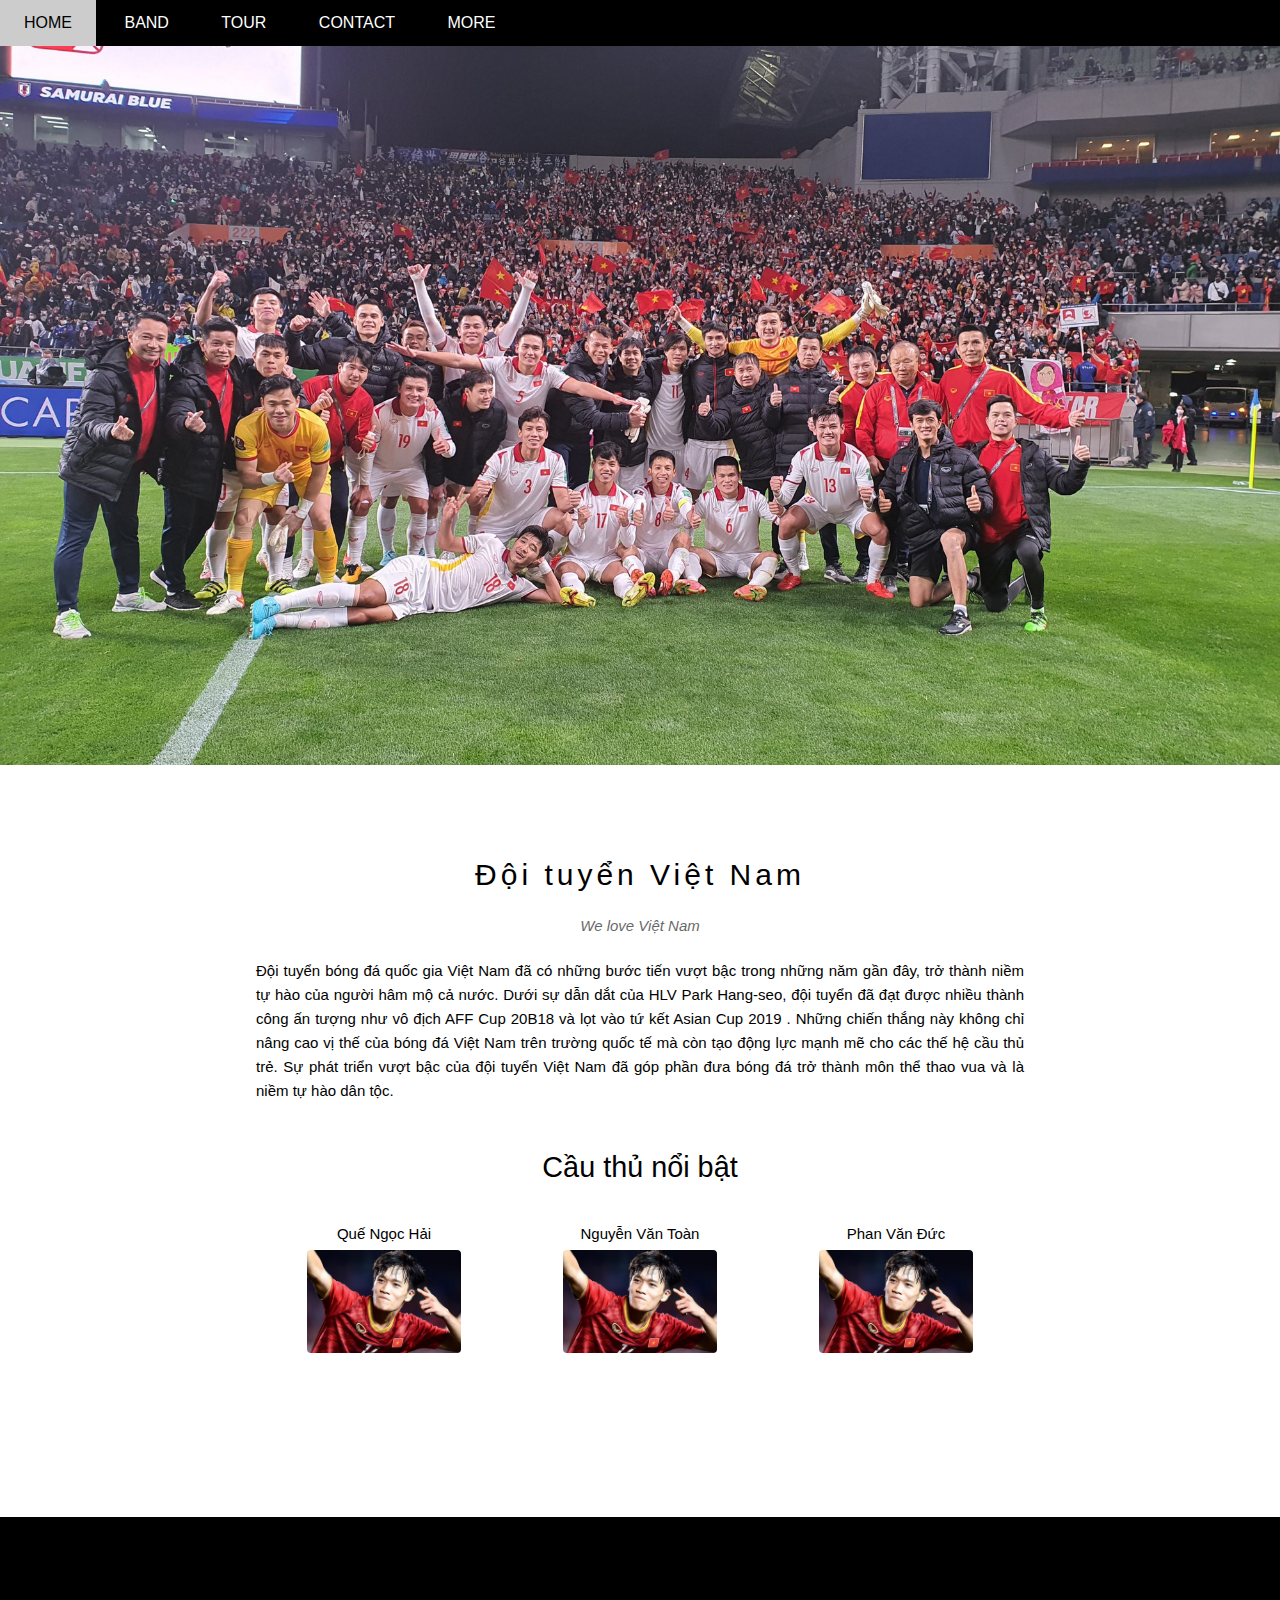
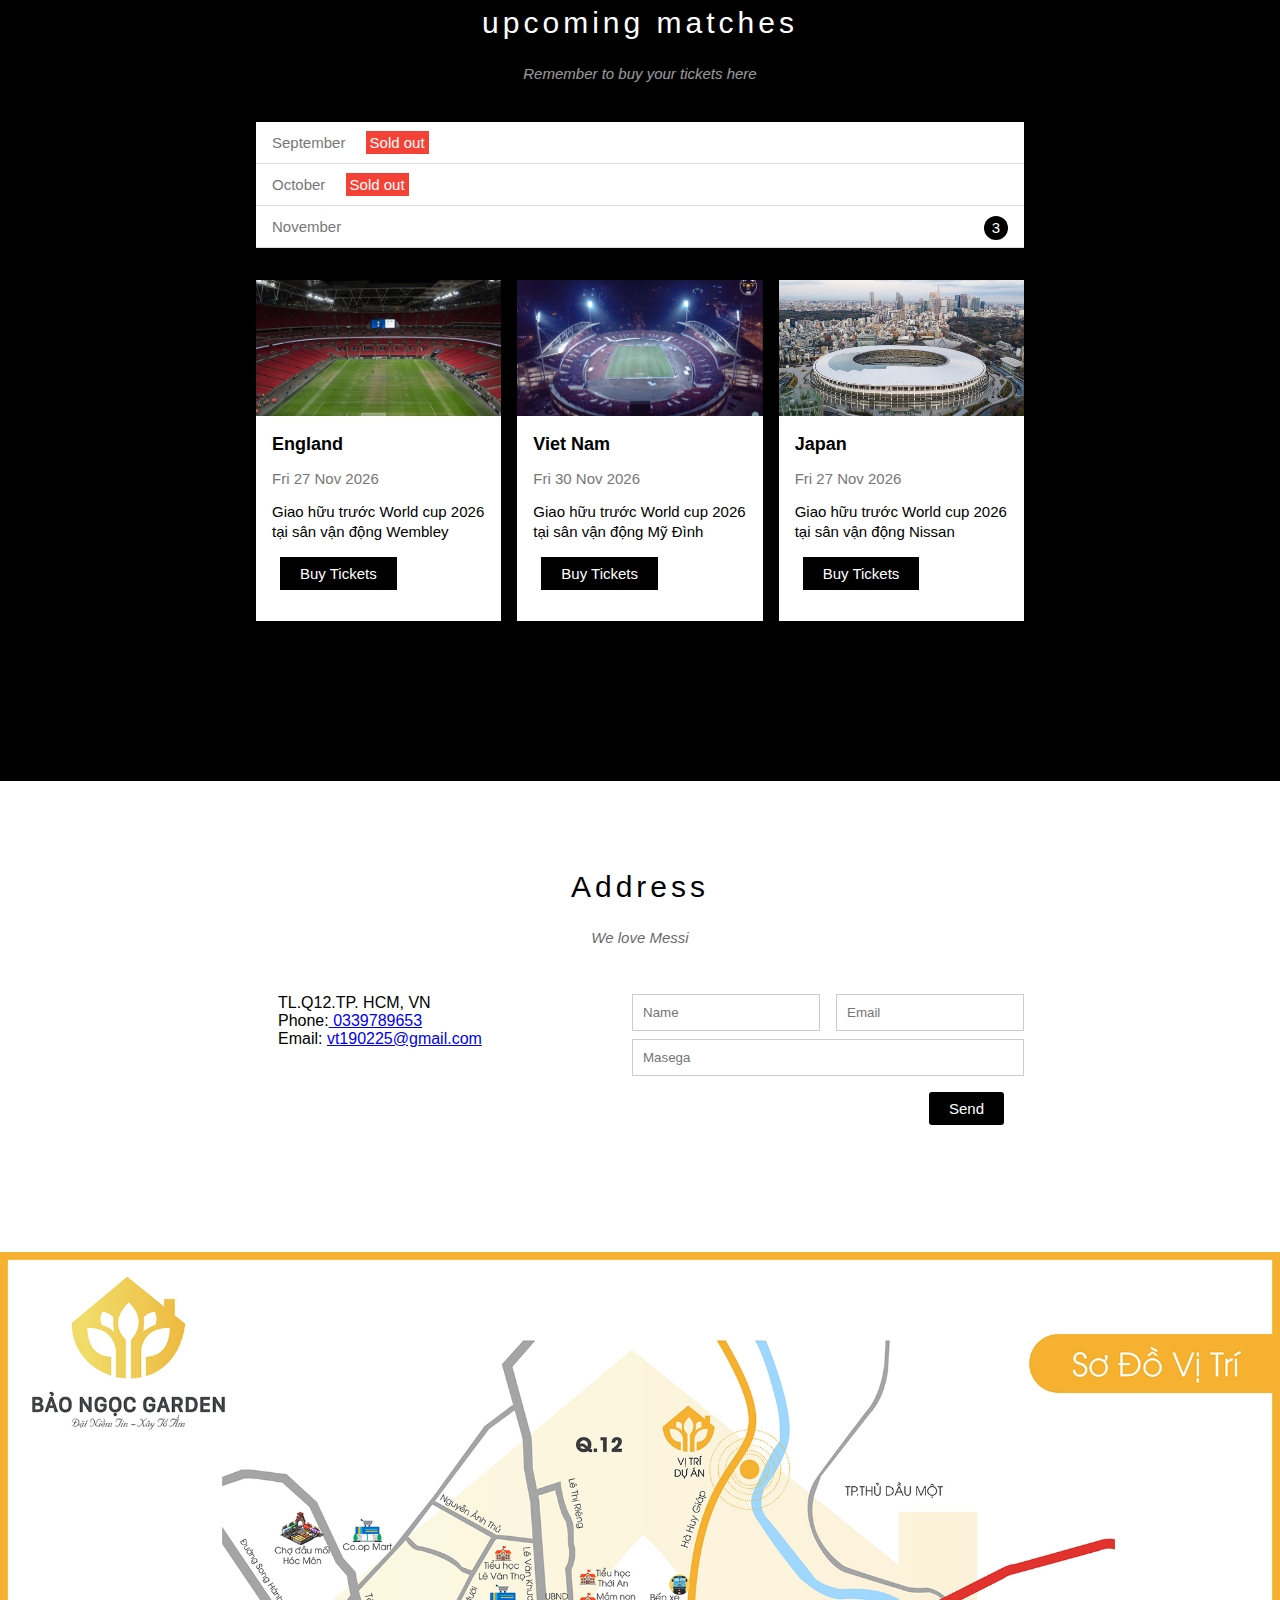
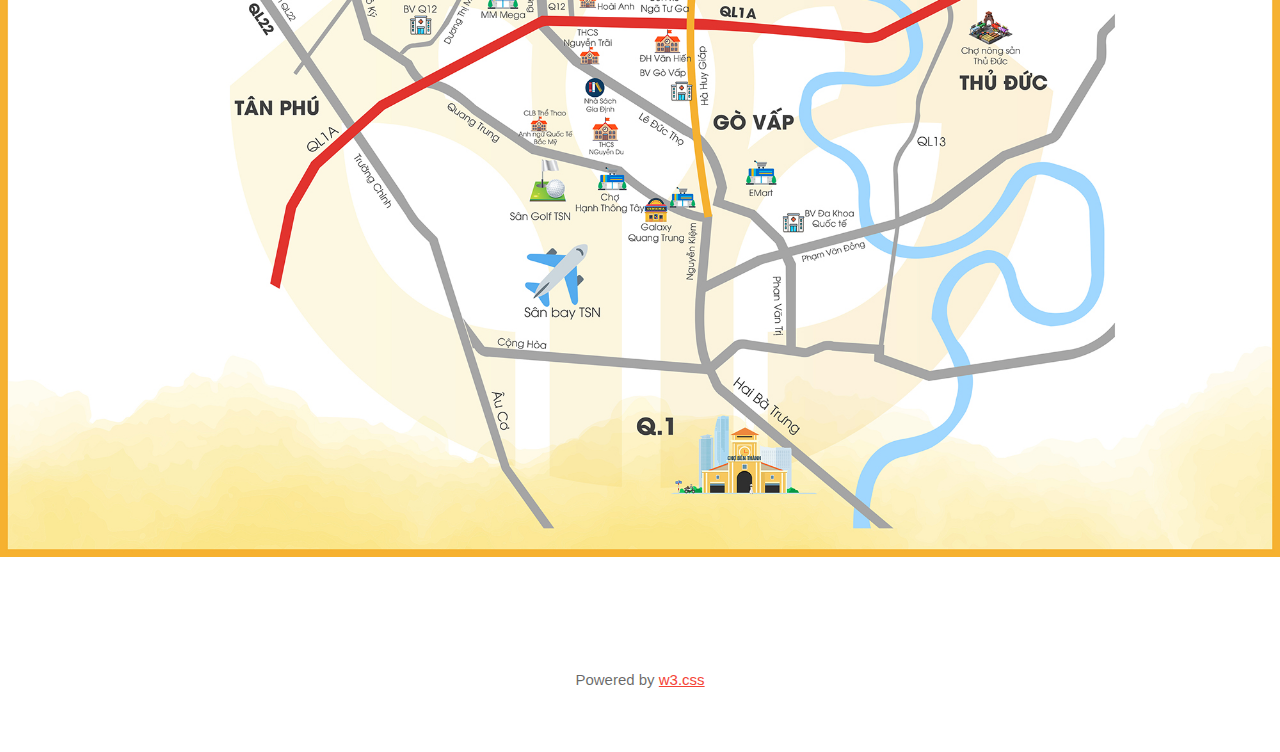
==== index.html @ 1b7d29dd "web mua vé bóng đá" ====
<!DOCTYPE html>
<html lang="en">
<head>
    <meta charset="UTF-8">
    <meta name="viewport" content="width=device-width, initial-scale=1.0">
    <title>bán vé đội tuyển VN</title>
    <link rel="icon" href="./assesr/assest/img/fkscvpyvqaa1fv9-jfif-167139012-9444-5939-1671391905.jpg" type="image/x-icon" />
    <link rel="stylesheet" href="assesr/assest/css/styles.css/styles.css">
    <link rel="stylesheet" href="assesr/assest/css/styles.css/responsive.css">
    <link rel="stylesheet" href="https://cdnjs.cloudflare.com/ajax/libs/font-awesome/6.5.2/css/all.min.css" integrity="sha512-SnH5WK+bZxgPHs44uWIX+LLJAJ9/2PkPKZ5QiAj6Ta86w+fsb2TkcmfRyVX3pBnMFcV7oQPJkl9QevSCWr3W6A==" crossorigin="anonymous" referrerpolicy="no-referrer" />
</head>
<body>
    <div id="main">
        <div id="header">
            <!-- begin: nav -->
            <nav id="nav">
                <li><a href="#">Home</a></li>
                <li><a href="#band">Band</a></li>
                <li><a href="#tour">Tour</a></li>
                <li><a href="#contact">Contact</a></li>
                <li>
                    <a  href="#">
                        More
                        <i class="nav-arow-down fa-solid fa-chevron-down"></i>
                    </a>
                    <ul class="subnav">
                        <li><a href="#">Merchandise</a></li>
                        <li><a href="#">Extras</a></li>
                        <li><a href="#">Media</a></li>
                    </ul>
                </li>
            </nav>
            <!-- end: nav -->
            <!--begin seach: button -->
            <div class="seach-btn">
                <i class="seach-icon fa-solid fa-magnifying-glass"></i>
            </div>

            <div id="mobile-menu" class="mobile-menu-btn">
                <i class="menu-icon fa-solid fa-bars"></i>
            </div>  
            <!--end seach: button -->
           
        </div>

        <div id="slider">
            <img src="assesr/assest/img/87407b5b44088a56d319-16487016320961862837204.jpg" alt="">
        </div>

        <div id="content">
            <!-- About section -->
            <div id="band" class="content-secrion">
                <h2 class="section-heading">Đội tuyển Việt Nam</h2>
                <p class="section-sub-heading">We love Việt Nam</p>
                <p class="about-text">Đội tuyển bóng đá quốc gia Việt Nam đã có
                    những bước tiến vượt bậc trong những năm gần đây, trở thành
                    niềm tự hào của người hâm mộ cả nước. Dưới sự dẫn dắt của 
                    HLV Park Hang-seo, đội tuyển đã đạt được nhiều thành công ấn 
                    tượng như vô địch AFF Cup 20B18 và lọt vào tứ kết Asian Cup 2019
                    . Những chiến thắng này không chỉ nâng cao vị thế của bóng đá Việt
                    Nam trên trường quốc tế mà còn tạo động lực mạnh mẽ cho các thế hệ cầu
                    thủ trẻ. Sự phát triển vượt bậc của đội tuyển Việt Nam đã góp phần đưa
                    bóng đá trở thành môn thể thao vua và là niềm tự hào dân tộc.
                </p>
            
                <div class="members-list">
                    <h3 class="member-heading">Cầu thủ nổi bật</h3>
                    <div class="member-item s-col-full mt-16 column col-third text-center">
                        <p class="member-name">Quế Ngọc Hải</p>
                        <img src="assesr/assest/img/nguyen-hoang-duc-3.webp" alt="" class="member-img">
                    </div>

                    <div class="member-item s-col-full mt-16 column col-third text-center">
                        <p class="member-name">Nguyễn Văn Toàn</p>
                        <img src="assesr/assest/img/nguyen-hoang-duc-3.webp" alt="" class="member-img">
                    </div>

                    <div class="member-item s-col-full mt-16 column col-third text-center">
                        <p class="member-name">Phan Văn Đức</p>
                        <img src="assesr/assest/img/nguyen-hoang-duc-3.webp" alt="" class="member-img">
                    </div>
                    <div class="clear"></div>
                </div>
            </div>
                
            <!-- Tuor section -->
            <div id="tour" class="tour-section">
                <div class="content-secrion text-white">
                    <h2 class="section-heading">upcoming matches</h2>
                    <p class="section-sub-heading">Remember to buy your tickets here</p>

                    <ul class="tickets-list">
                        <li>September <span class="sold-out">Sold out</span></li>
                        <li>October <span class="sold-out">Sold out</span></li>
                        <li>November <span class="quantity">3</span></li>
                    </ul>
                
                        
                    <div class="row place-list">
                        <div class="s-col-full col-third column place-item mt-16">
                            <img src="./assesr/assest/img/wembley134-15867470716161013826129.jpg" alt="" class="place-img" >
                            <div class="place-body">
                                <h3 class="place-heading">England</h3>
                                <p class="place-time">Fri 27 Nov 2026</p>
                                <p class="place-desc">Giao hữu trước World cup 2026 tại sân vận động Wembley</p>
                                <botton class="btn s-full-width js-buy-ticket">Buy Tickets</botton>
                            </div>
                        </div>
                        <div class="s-col-full col-third column place-item mt-16">
                            <img src="assesr/assest/img/Screenshot-8-1140x570.png" alt="" class="place-img" >
                            <div class="place-body">
                                <h3 class="place-heading">Viet Nam</h3>
                                <p class="place-time">Fri 30 Nov 2026</p>
                                <p class="place-desc">Giao hữu trước World cup 2026 tại sân vận động Mỹ Đình</p>
                                <botton class="btn s-full-width js-buy-ticket">Buy Tickets</botton>
                            </div>
                        </div>
                        <div class="s-col-full col-third column place-item mt-16">
                            <img src="assesr/assest/img/1920px-New_national_stadium_tokyo_1.jpg" alt="" class="place-img" >
                            <div class="place-body">
                                <h3 class="place-heading">Japan</h3>
                                <p class="place-time">Fri 27 Nov 2026</p>
                                <p class="place-desc">Giao hữu trước World cup 2026 tại sân vận động Nissan</p>
                                <botton class="btn s-full-width js-buy-ticket">Buy Tickets</botton>
                            </div>
                        </div>
                    </div>
                    <div class="clear"></div>
                </div>
            </div>

            <!--begin: contact section -->
            <div id="contact" class="content-secrion ">
                <h2 class="section-heading">Address</h2>
                <p class="section-sub-heading">We love Messi</p>

                <div class="row contact-content">
                    <div class="col col-tow s-col-full contact-info">
                        <p><i class="fa-solid fa-location-dot"></i>TL.Q12.TP. HCM, VN </p>
                        <p><i class="fa-solid fa-phone"></i>Phone:<a href="tel:0339789653"> 0339789653</a></p>
                        <p><i class="fa-solid fa-envelope"></i>Email: <a href="mailto:vt190225@gmail.com">vt190225@gmail.com</a></p>
                    </div>
                    <div class="row col-tow s-col-full contact-form">
                        <form action="">
                            <div class="row">
                                <div class="column col-tow">
                                    <input type="text" name="" placeholder="Name" required id="" class="form-control">
                                </div>
                                <div class="column col-tow">
                                    <input type="email" name="" placeholder="Email" required id="" class="form-control">
                                </div>
                            </div>  
                            
                            <div class="row mt-8">
                                <div class="column col-full">
                                    <input type="text" name="" placeholder="Masega" required id="" class="form-control">
                                </div>
                            </div>
                            <input class="btn mt-16" type="submit" value="Send">
                        </form>
                    </div>
                </div>
            </div>
            <!-- end:contact section -->

            <div class="map-section">
                <img src="./assesr/assest/img/map.jpg" alt="Map">
            </div>
        </div>

        <div id="footer">
            <div class="socials-list">
               <a href=""><i class="fa-brands fa-facebook-f"></i></a>
               <a href=""><i class="fa-brands fa-instagram"></i></a>
               <a href=""><i class="fa-brands fa-square-twitter"></i></a>
               <a href=""><i class="fa-brands fa-pinterest-p"></i></a>
               <a href=""><i class="fa-brands fa-linkedin-in"></i></a>
               <a href=""><i class="fa-brands fa-tiktok"></i></a>
            </div>
            <p class="copyright">Powered by <a href="">w3.css</a></p>
        </div>
    </div>

    <div class="modal js-modal">
        <div class="modal-container js-modal-container">
            <div class="modal-close js-modal-close">
                <i class="fa-solid fa-xmark"></i>
            </div>
            <header class="modal-header">
                <i class="fa-solid fa-suitcase"></i>
                Tickets
            </header>
            <div class="modal-body">
                <label for="quatity" class="modal-label">
                    <i class="fa-solid fa-cart-shopping"></i>
                    Tickets, $15 per person
                </label>
                <input id="quatity" type="text" class="modal-input" placeholder="How many ?">

                <label for="login" class="modal-label">
                    <i class="fa-solid fa-user"></i>
                    Send to
                </label>
                <input id="login" type="text" class="modal-input" placeholder="Enter email...">

                <button id="buy-tickets">
                    Pay<i class="fa-solid fa-check"></i>
                </button>
            </div>
            <footer class="modal-footer">
                <p class="modal-help">Need <a href="http://">help?</a></p>
            </footer>
        </div>
    </div>
    <script>
        var header = document.getElementById('header');
        var mobileMenu = document.getElementById('mobile-menu');
        var headerHeight = header.clientHeight;

        mobileMenu.onclick = function() {
            var isclosed = header.clientHeight === headerHeight;
            if (isclosed) {
                header.style.height = 'auto';
            } else {
                header.style.height = null;
            }
        }
        // tự đóng khi chin menu
        var menuItems = document.querySelectorAll('#nav li a[href*="#"]');
        for (var i = 0; i < menuItems.length; i++) {
            var menuItem = menuItems[i]

             menuItem.onclick = function(even) {
                var isParentMenu = this.nextElementSibling && this.nextElementSibling.classList.contains('subnav')
                if (isParentMenu) {
                    even.preventDefault()
                } else {
                    header.style.height = null;
                }
            }
        }
    </script>
    <script>
        const buyBtns = document.querySelectorAll('.js-buy-ticket');
        const modal = document.querySelector('.js-modal');
        const modalContainer = document.querySelector('.js-modal-container');
        const modalClose = document.querySelector('.js-modal-close');
        //hàm hiển thị modal mua vé (thêm class open vào modal)
         function showBuyTickets() {
            modal.classList.add('open')
         }

        //hàm ẩn modal mua vé (gỡ bỏ class open của modal)
         function hideBuyTickets() {
            modal.classList.remove('open')
         }

         //lặp qua từng the button và nghe hành vi click
        for (const buyBtn of buyBtns) {
            buyBtn.addEventListener('click', showBuyTickets);
        }

        //Nghe hành vi click vào butoon close
        modalClose.addEventListener('click', hideBuyTickets)
        modal.addEventListener('click' , hideBuyTickets)
        modalContainer.addEventListener('click' , function (event) {
            event.stopPropagation()
        } )
    </script> 
 
</body>
</html>
---- assesr/assest/css/styles.css/styles.css ----
/* reset css */

* {
    padding: 0;
    margin: 0;
    box-sizing: border-box;
}

html {
    scroll-behavior: smooth;
    font-family: Arial, Helvetica, sans-serif;
}
.btn:hover {
    background-color: #f44336;
}
/* row */

.clear {
    clear:both;
}

.text-white {
    color:#fff !important;
}

.text-center {
    text-align: center !important;
}

.pull-right {
    float: right !important;
}

.row {
    margin-left: -8px;
    margin-right: -8px;
}

.row::after {
    content: "";
    display: block;
    clear:both;
}

.column {
    float: left;
    padding-left: 8px;
    padding-right: 8px;
}

.col-third {
    width: 33.3333%;
}

.mt-8 {
    margin-top: 8px !important      ;
}

.mt-16 {
    margin-top: 16px !important;
}

.col-tow {
    width: 50%;
}

.col-full {
    width: 100%;
}

/* main */

#main {

}

#header {
    z-index: 1;
    position: fixed;
    top: 0;
    left: 0;
    right: 0;
    height: 46px;
    background-color: #000;
}

#nav, .subnav {
    list-style-type: none;
}

#nav {
    
}

#nav > li {
    display:inline-block;
}

#nav li {
    position:relative;
}

#nav > li > a {
    display: block;
    color: #fff;
    text-transform: uppercase;
}

#nav li a {
    text-decoration: none;
    line-height: 46px;
    padding: 0 24px;
    display: block;
}

#nav li:first-child {
    display: inline-block
}

#nav > li:hover .subnav {
    display: block;

}


#nav .subnav li:hover a,
#nav > li:hover > a {
    color:#000;
    background-color: #ccc;
}

#nav .nav-arow-down {
    font-size: 11px;
}

#nav .subnav li:first-child {
    display: block;
}

#nav .subnav {
    min-width: 150px;
    box-shadow: 0 0 8px solid rgba(0, 0, 0, 0,3);
    display: none; 
    top: 100%;
    left: 0;
    position: absolute;
    background-color: #fff;
}

#nav .subnav a {
    line-height: 42px;
    padding: 0 16px;
    color:#000;
}

#nav .subnav li:hover {
    color:#000;
    background-color: #ccc;
}

#nav {
    display: inline-block;
}
#header .mobile-menu-btn,
#header .seach-btn {
    float: right;
    cursor: pointer;
    padding: 0 21px;
}
#header .mobile-menu-btn:hover,
#header .seach-btn:hover { 
    cursor: pointer;
    background-color: #f44336;
}


#header .menu-icon,
#header .seach-icon {
    color:#fff;
    font-size:20px;
    line-height: 46px;
}

#header .mobile-menu-btn {
    position: absolute;
    top:0;
    right: 0; 
    margin-right: 35px;
    display: none; 
    border-bottom-left-radius: 3px;
}

#slider img{
    width: 100%;
    padding-top: 45px;
} 


#centent {
    width: 800px;
}
 
#content .content-secrion {
    width: 800px;
    max-width: 100%;
    margin-left: auto;
    margin-right: auto;
    padding: 64px 16px 112px 16px;
}

#content .section-heading {
    text-align: center;
    margin: 25px;
    font-weight: 500;
    font-size: 30px;
    letter-spacing: 4px;
}

#content .section-sub-heading {
    text-align: center;
    margin: 25px 0;
    font-style: italic;
    font-size: 15px;
    opacity: 0.6;
}

#content .about-text {
    text-align: justify;
    margin-top: 25px;
    font-size: 15px;
    line-height: 1.6;
}

#content .members-list {
    margin: 48px 0;

}

#content .member-heading {
    margin-bottom: 25px;
    font-size: 1.8rem;
    font-weight: 500;
    justify-content:center ;
    display: flex;
}

#content .member-list {
    margin-top: 32px;
    display: flex;
    justify-content: space-around;  
    float: left;
    text-align: center;
    align-items: center; 
}


#content .member-name {
    font-size: 15px;
}

#content .member-img { 
    width: 154px;
    border-radius: 4px;
    margin-top: 8px;
}


/* tuor section */

.tour-section {
    background-color: #000;
}

.tickets-list {
    list-style-type: none;
    background-color: #fff;
    color: #000;
    margin-top: 40px;
}

.tickets-list li {
    color: #777;
    font-size: 15px;
    padding: 12px 16px;
    border-bottom: 1px solid #ddd;
}

.tickets-list .sold-out {
    margin-left: 16px;
    background-color: #f44336;
    padding: 3px 4px;
    color: #fff;
}

.tickets-list .quantity {
    width: 24px;
    height: 24px;
    color:#fff;
    float: right;
    background-color: #000; 
    text-align: center;
    line-height: 24px;
    border-radius: 50%;
    margin-top: -2px;
}
/* place */
.place-list {
    margin-top: 16px;
    margin-bottom: 48px;
}



.place-img {
    height: 136px;
    width: 100%;
    display: block;
}

.place-img:hover {
    opacity: 0.6;
}

.place-body {
    font-size: 15px;
    background-color: #fff;
    color:#000;
    padding: 18px 16px 16px 16px;
}

.place-heading {
    font-size:18px;
    font-weight: 600;
}

.place-time {
    margin-top: 15px;
    font-weight: 300;
    color:#777;
}

.place-desc {
    margin-top: 15px;
    line-height: 20px;
}

/* map section */

.map-section img {
    width: 100%;
}

.btn {
    margin: 15px 0 15px 8px;
    background-color: #000;
    color:#fff;
    text-decoration: none;
    padding: 8px 20px;
    display: inline-block;
}

/* footer */

#footer {
    padding: 64px 16px;
    text-align: center;
}

#footer .socials-list {
    font-size: 22px;
}
 
#footer .socials-list a {
    padding: 0 3px;
    color: rgba(0, 0, 0, 0.6);
}

#footer .socials-list a:hover {
    color: rgba(0, 0, 0, 0.3);
}

#footer .copyright {
    margin-top: 20px;
    color: rgba(0, 0, 0, 0.6);
    font-size: 15px;
}

#footer .copyright a {
    color: #f44336;
}

/* modal */
.modal {
    justify-content: center;
    align-items: center;
    position: fixed;
    top: 0;
    right: 0;
    bottom: 0;
    left: 0;
    background: rgba(0, 0, 0, 0.3);
    display: none;
}

.modal.open {
    display: flex;
}


.modal-container {
    background-color: #fff;
    width: 60%; 
    /* min-width: calc(100% - 32px);  */
    min-height: 200px;
    position: relative;
    animation: modal ease-in .4s ;
}

.modal-close {
    position: absolute;
    right: 0;
    top: 0;
    color:#fff;
    padding: 12px;
    cursor: pointer;
    opacity: 0.8;
}

.modal-close:hover {
    /* background-color: #85ccc5; */
    opacity: 1;
    /* color:#f44336; */
}

.modal-header {
    height: 130px;
    background-color: #009688;
    display: flex;
    align-items: center;
    justify-content: center;
    font-size: 30px;
    color: #fff;
}

.modal-header i {
    padding-right: 16px;
}

.modal-body {
    padding: 16px;
}
.modal-label {
    display: block;
    font-size: 15px;
}

.modal-input {
    border: 1px solid #ccc;
    padding: 11px;
    width: 100%;
    font-size: 15px;
    margin-bottom: 24px;
}

.modal-label {
    margin-bottom: 12px;
}

#buy-tickets {
    color:#fff;
    background-color: #009688;
    font-size: 15px;
    width: 100%;
    border: none;
    text-transform: uppercase;
    padding: 12px;
    opacity: 1;
}

#buy-tickets:hover {
    cursor: pointer;
    opacity: 0.8;
}
#buy-tickets i {
    padding-left: 5px;
}




.modal-footer {
    padding: 16px;
    text-align: right;
}

.modal-footer a {
    color: #2196F3;
}

.contact-info {
    /* display: flex;
    justify-content: space-around; */
    font-size: 16px;
}


.contact-info i[class*="fa-"] {
    width: 30px;
    display: inline-block;
    line-height: 1.5;
    justify-content: space-between;
}

.contact-form {
    font-size: 15px;
}

.contact-form .form-control {
    padding: 10px;
    border: 1px solid #ccc;
    width: 100%;
}

.contact-form .btn {
    cursor: pointer;
    font-size: 15px;
    color: #fff;
    background-color: #000;
    border: none;
    border-radius: 3px;
    padding: 8px 20px;
    float: right;
    margin-right: 20px;
}
.btn:hover {
    background-color: #f44336;
}

/* modal */

/* contact form */
.contact-content {
    display: flex;
    margin-top: 48px;
}

@keyframes modal {
    from {
        opacity: 0;
        transform: translateY(-140px);
    }
    to {
        opacity: 1;
        transform: translateY(0);
    }
}
---- assesr/assest/css/styles.css/responsive.css ----
@media (max-width: 740px) {
    .mobile {
        display: block;
    }
    #header {
        overflow: hidden;
    }

    #header .seach-btn {
        display: none;
    } 

    #header .mobile-menu-btn {
        display: block;
    } 

    #nav > li > a {
        padding: 1px 24px;
    }
    #nav > li {
        display: block;
    }
    #nav > a {
        display: block;
    } 

    #nav .subnav {
        position: inherit;
    }
    #nav .subnav a {
        padding: 5px 42px;
        background-color: #777;
        color: #fff;
    }

    #nav {
        display: block;
    }

    /* #content .member-list {
        display: block;
    } */  

    #content .member-img {
        width: 60%;
    }
    #content .s-col-full {
        width: 100%;
    }

    .modal-cantainer {
        width: 80%;
    }



}

@media (max-width: 1023px) {
    .btn {
        padding: 15px 16px;
    }
    #nav .subnav a {
        padding: 5px 12px;
    }
    .contact-form .form-control {
        padding: 15px;
    }

    .contact-info {
        line-height: 2rem;
    }
    .socials-list {
        font-size: 48px;
    }

}
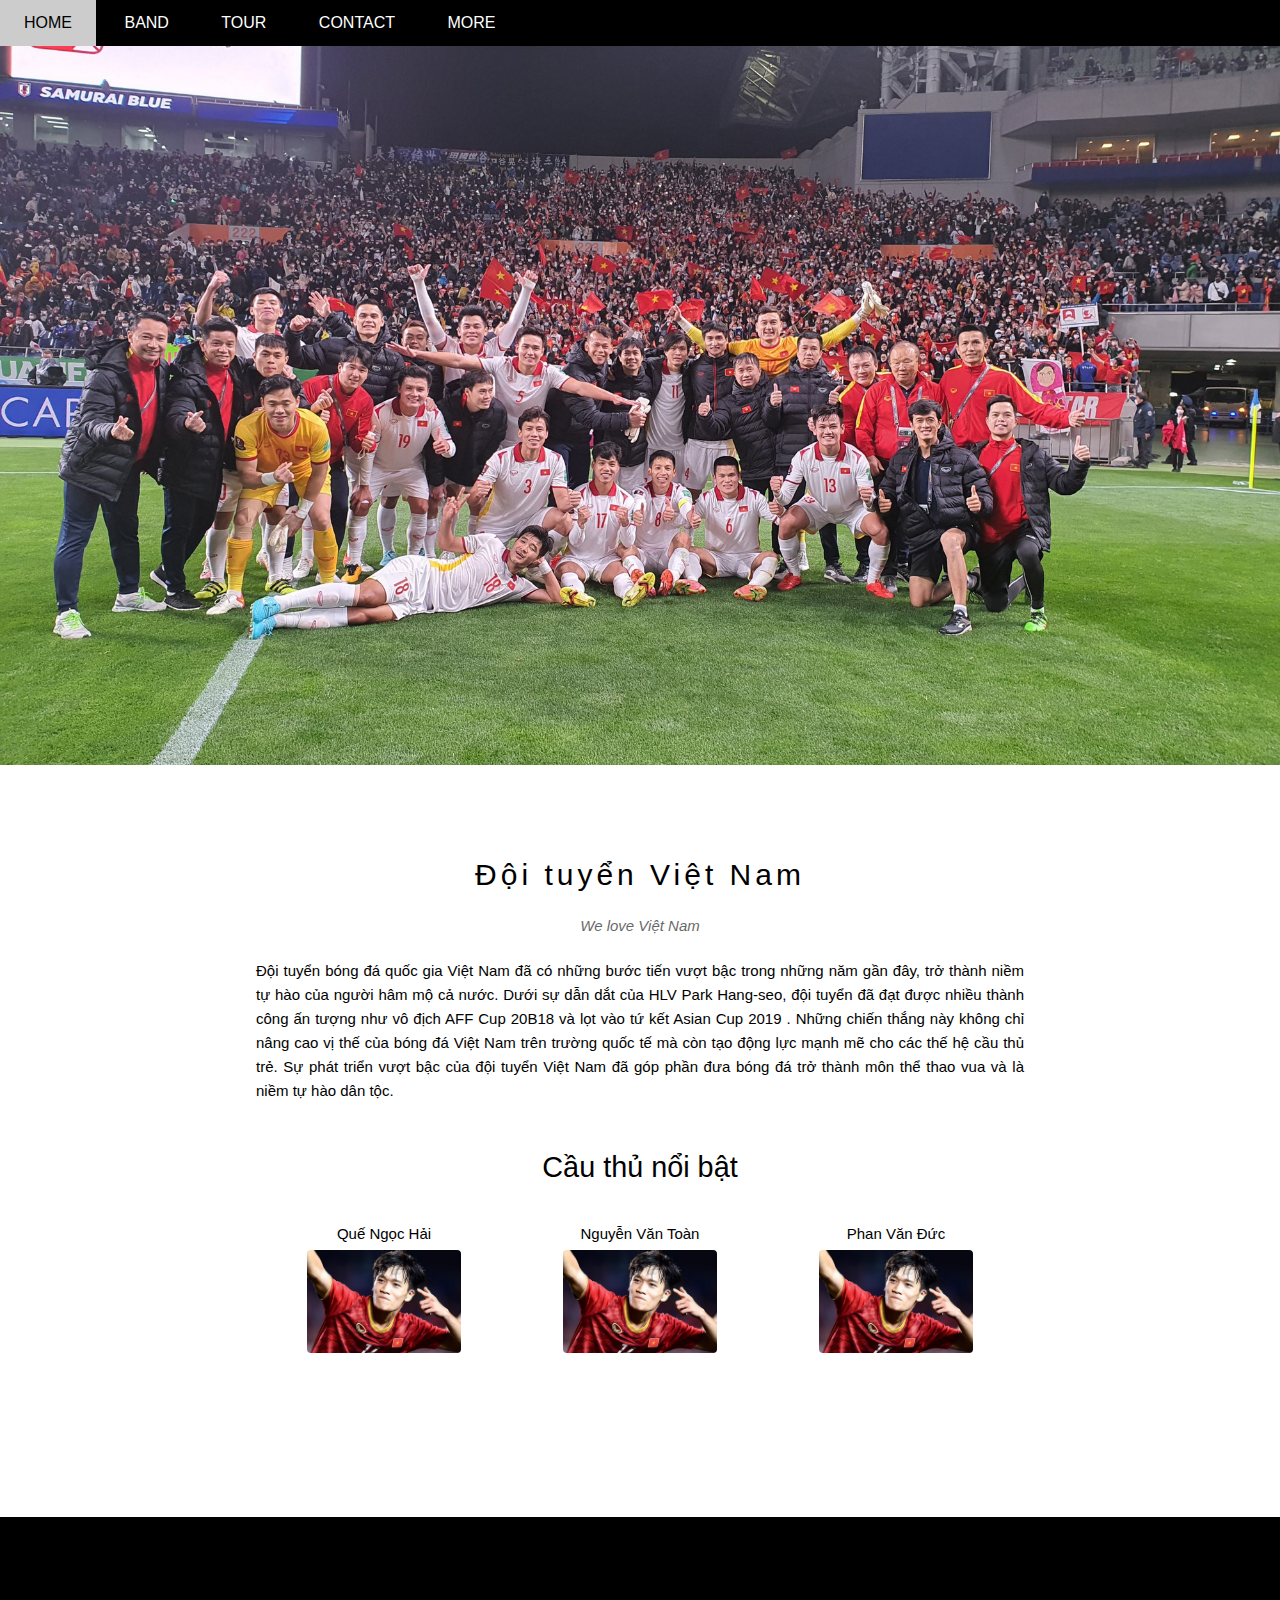
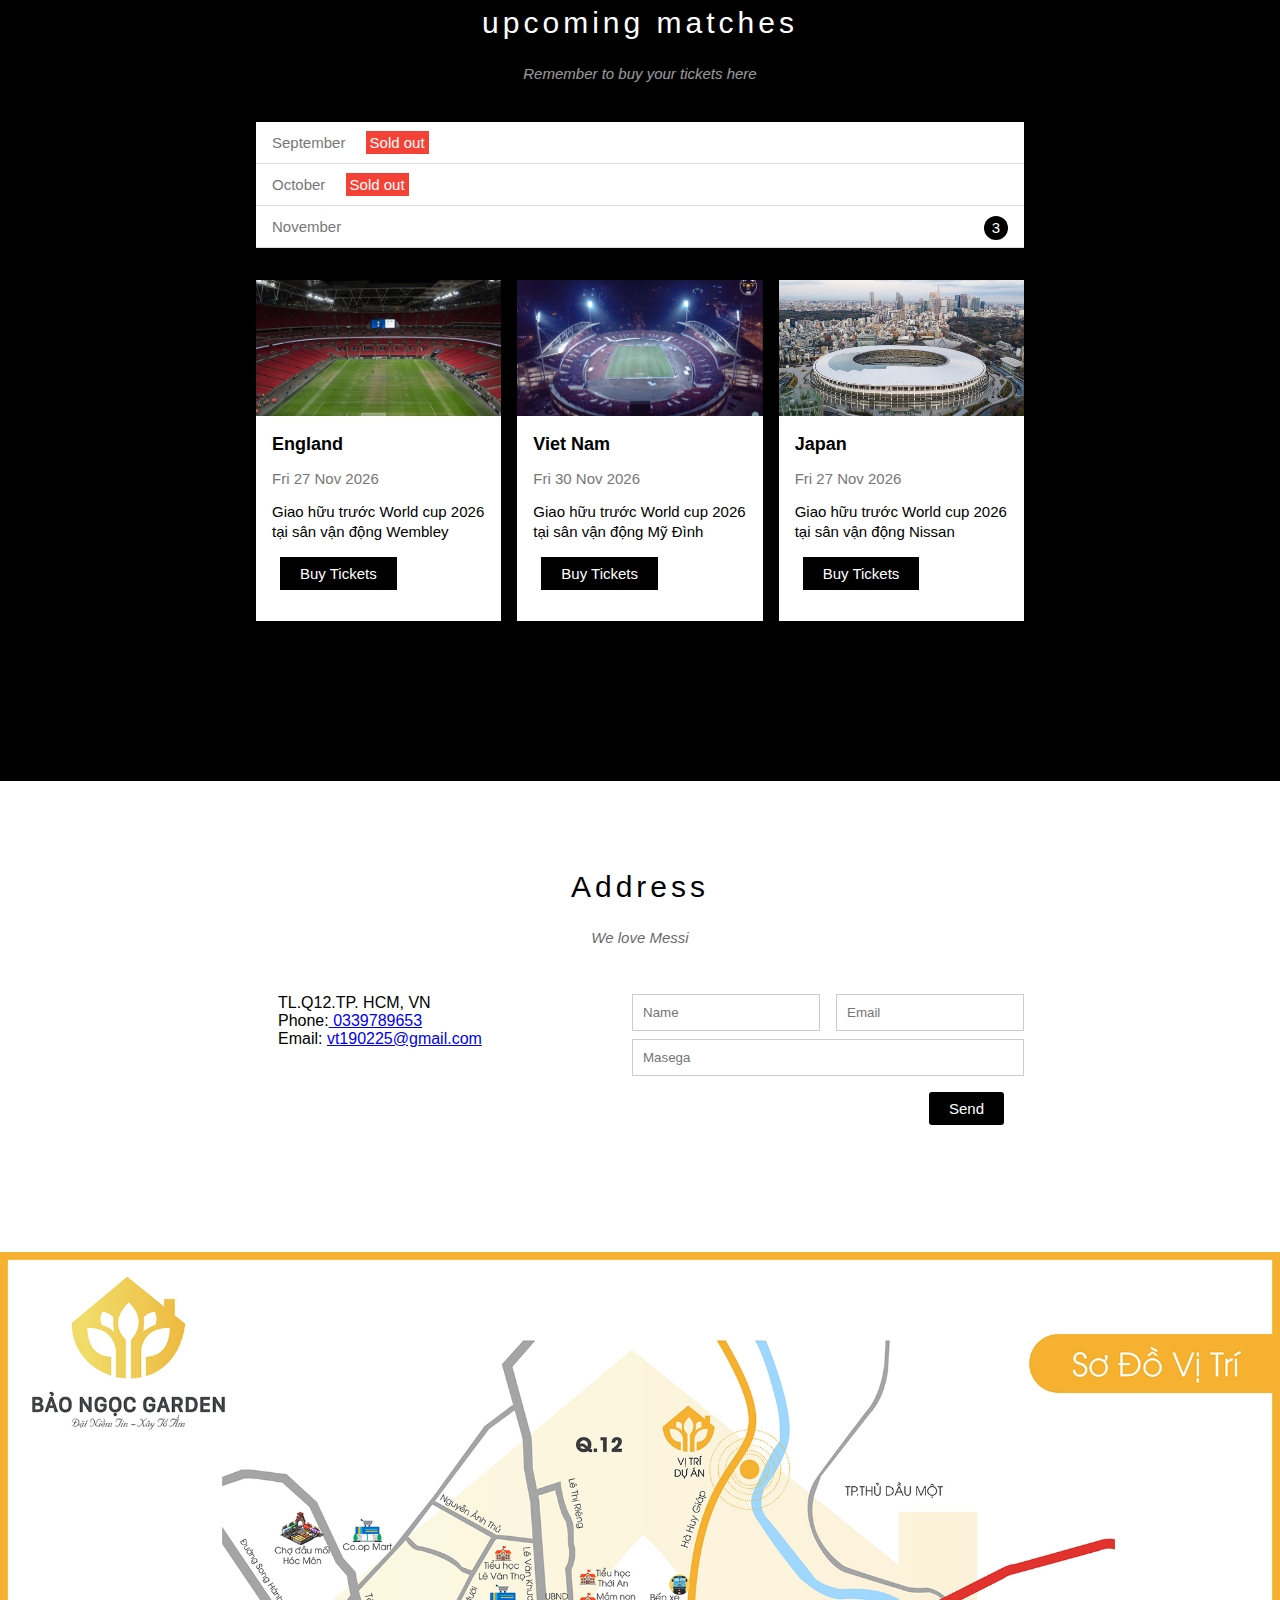
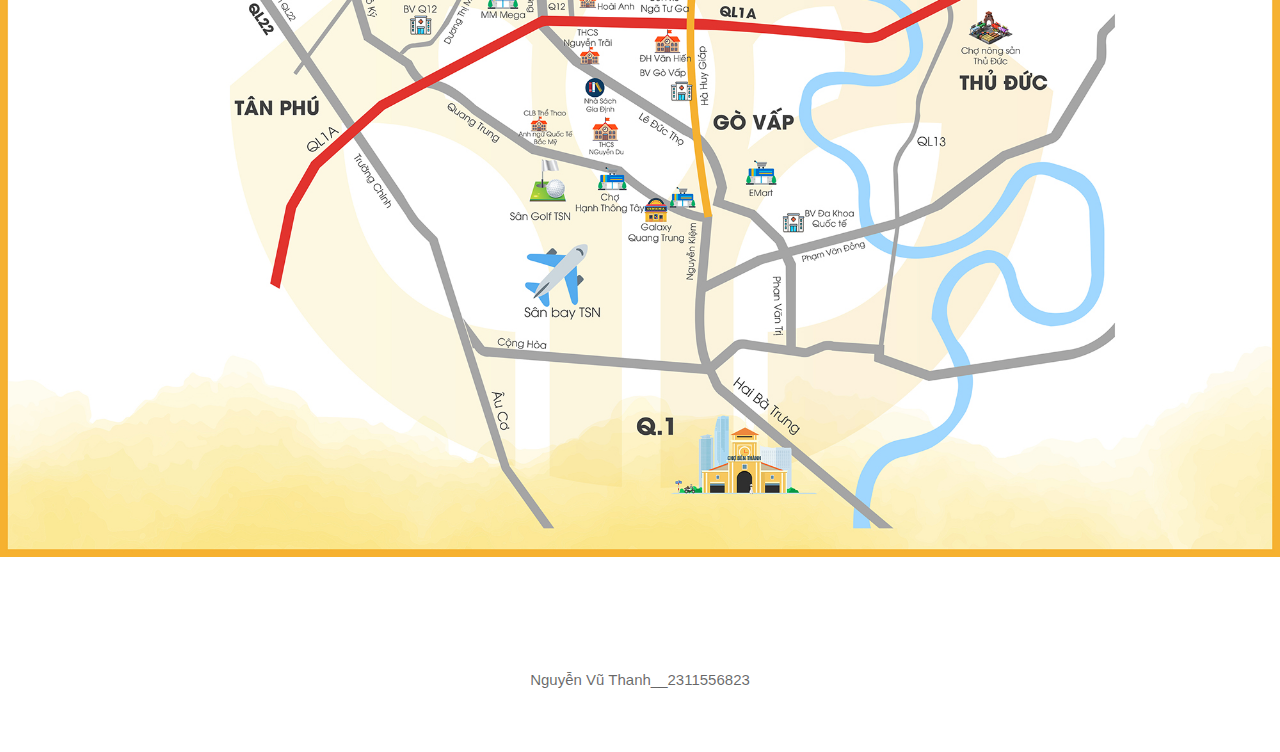
==== commit b4988e96: "Mô tả các thay đổi" ====
--- a/index.html
+++ b/index.html
@@ -177,7 +177,7 @@
                <a href=""><i class="fa-brands fa-linkedin-in"></i></a>
                <a href=""><i class="fa-brands fa-tiktok"></i></a>
             </div>
-            <p class="copyright">Powered by <a href="">w3.css</a></p>
+            <p class="copyright">Nguyễn Vũ Thanh__2311556823</p>
         </div>
     </div>
 
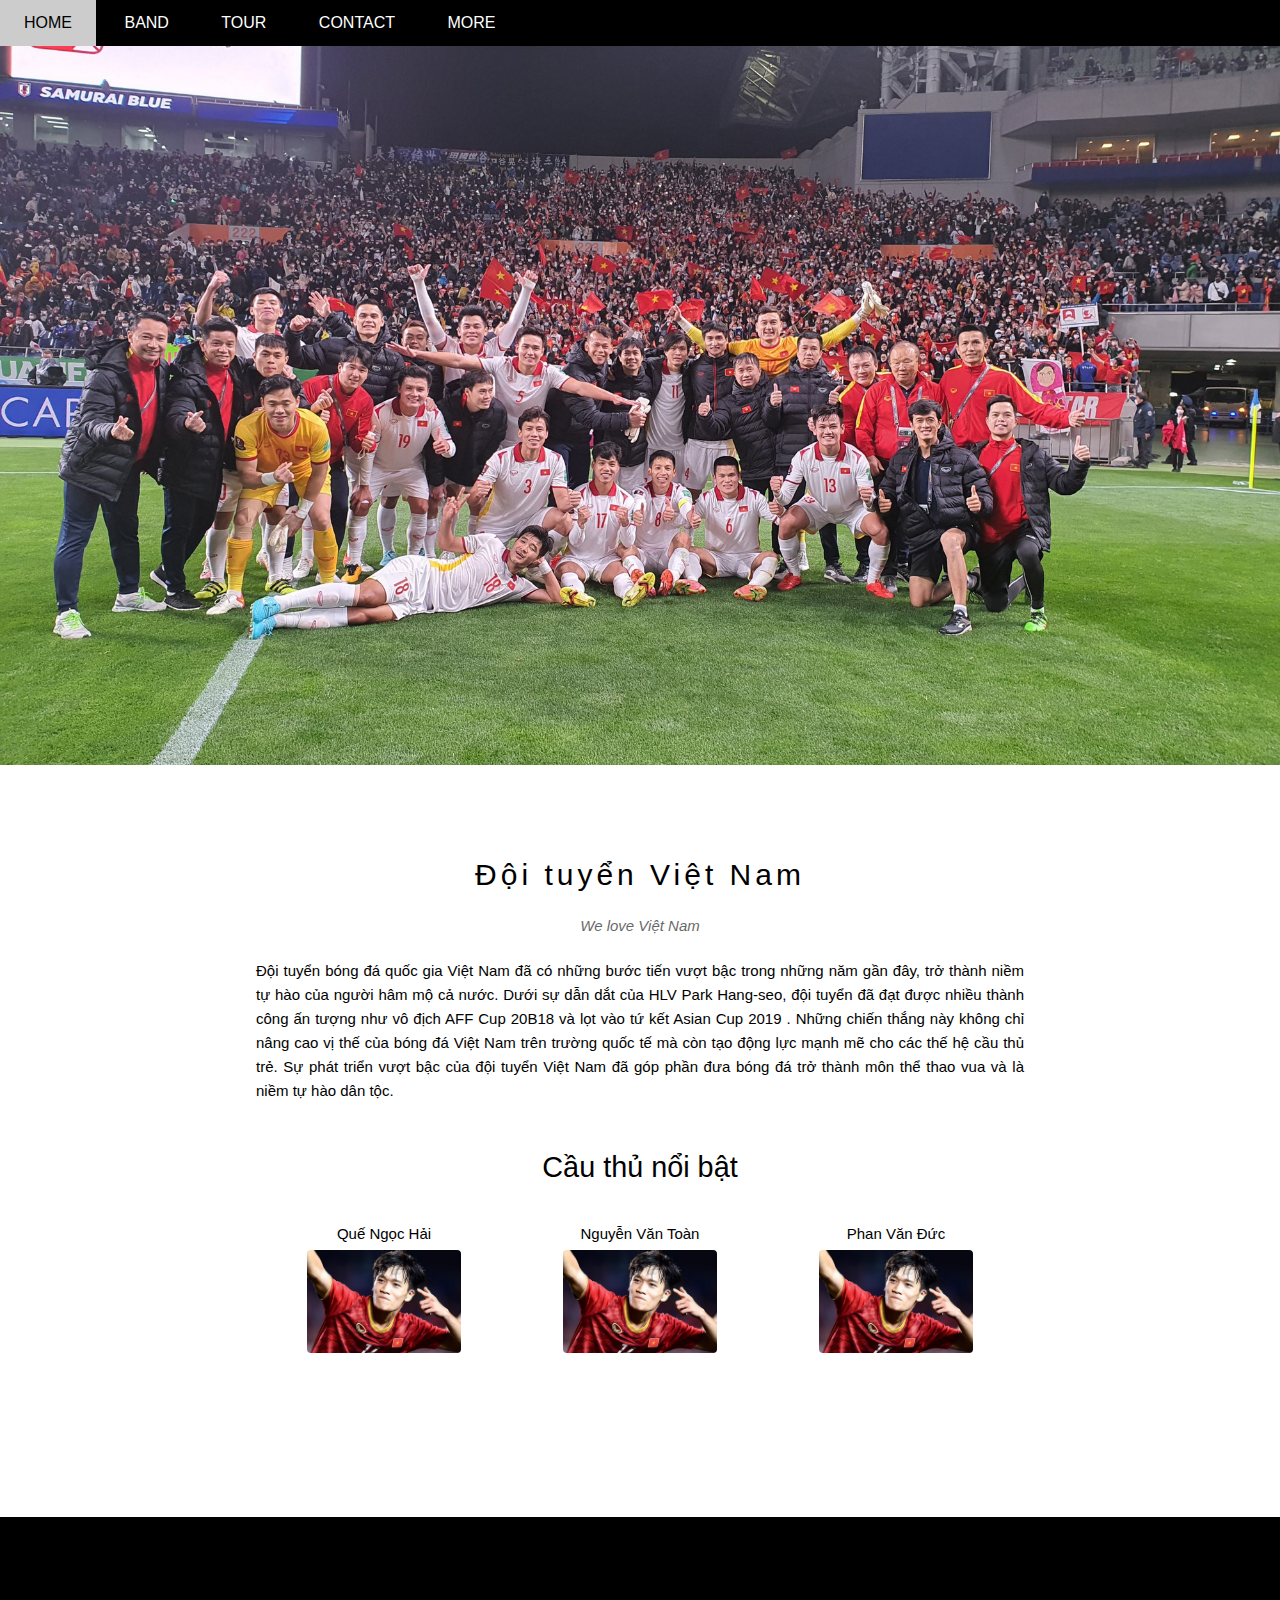
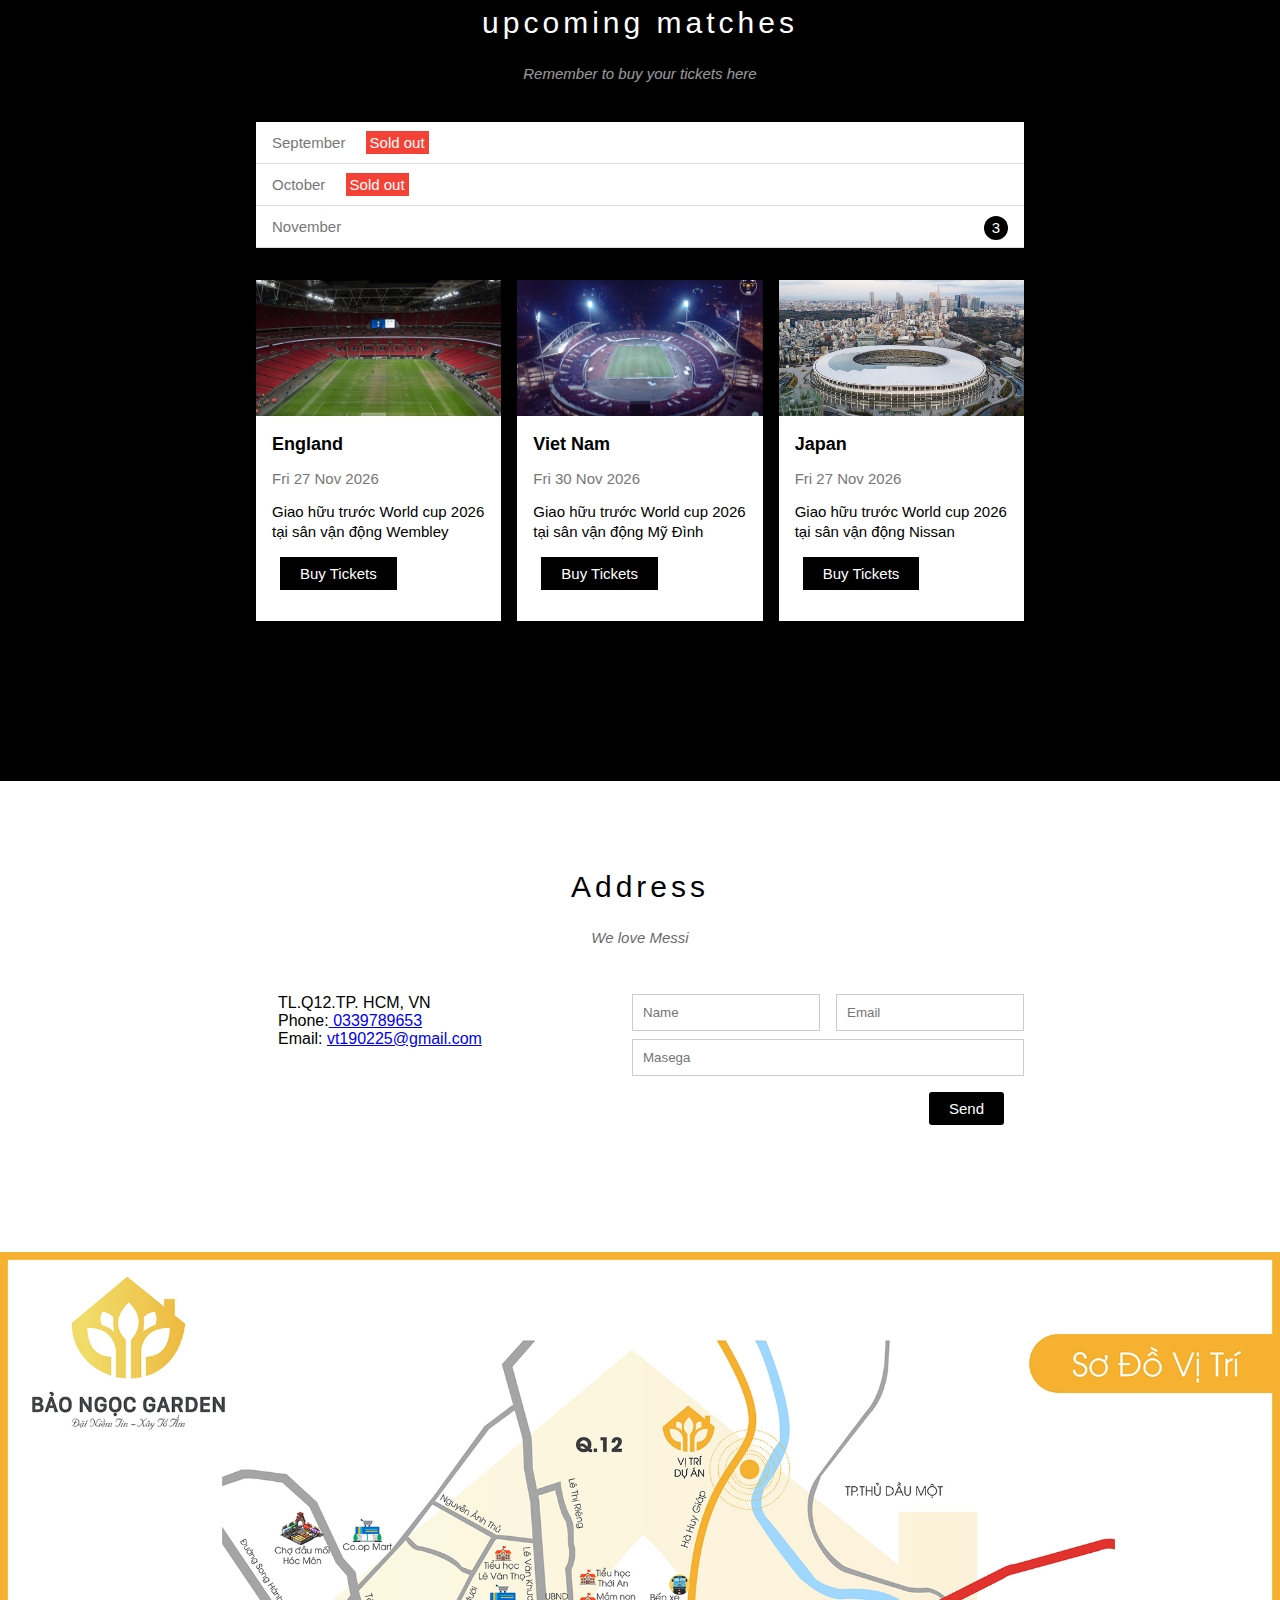
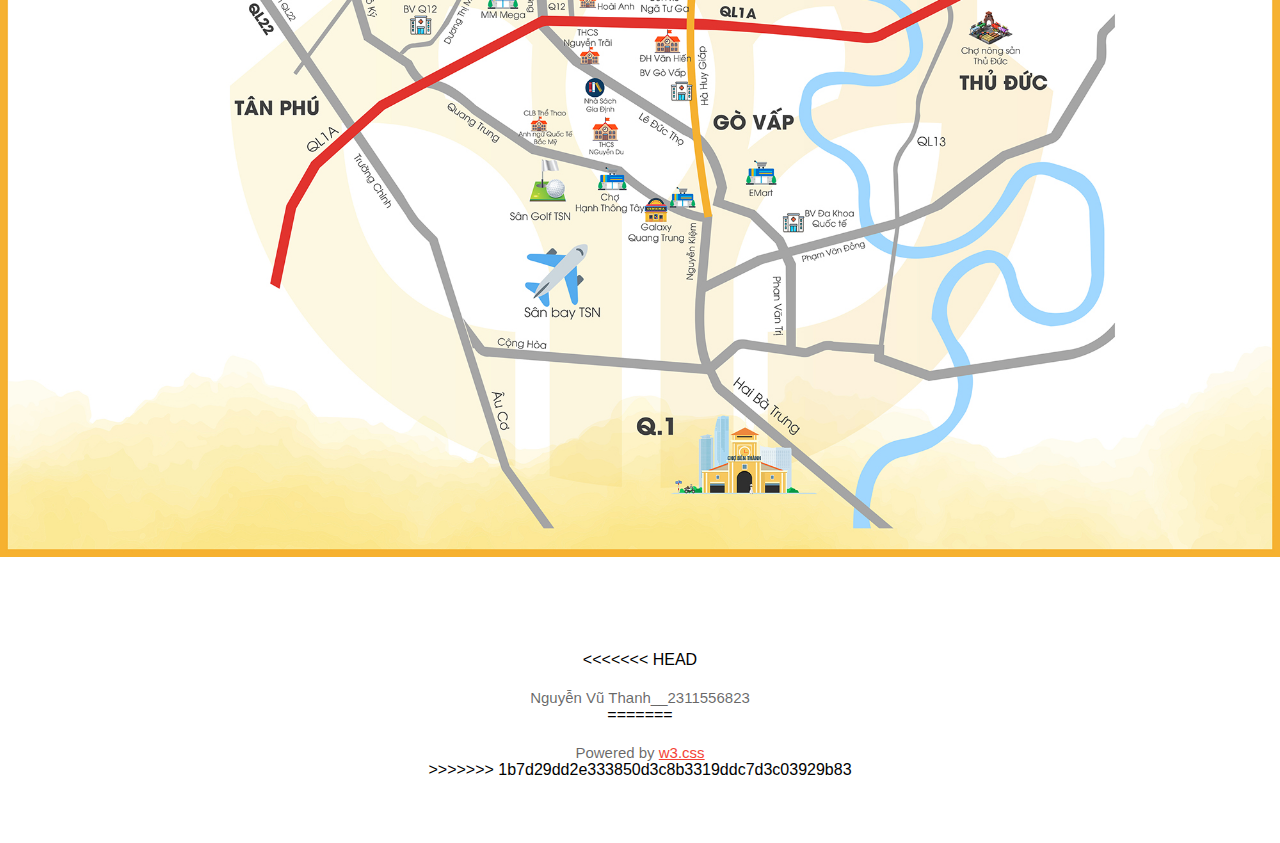
==== commit 2a023d84: "Resolved merge conflicts" ====
--- a/index.html
+++ b/index.html
@@ -177,7 +177,11 @@
                <a href=""><i class="fa-brands fa-linkedin-in"></i></a>
                <a href=""><i class="fa-brands fa-tiktok"></i></a>
             </div>
+<<<<<<< HEAD
             <p class="copyright">Nguyễn Vũ Thanh__2311556823</p>
+=======
+            <p class="copyright">Powered by <a href="">w3.css</a></p>
+>>>>>>> 1b7d29dd2e333850d3c8b3319ddc7d3c03929b83
         </div>
     </div>
 
